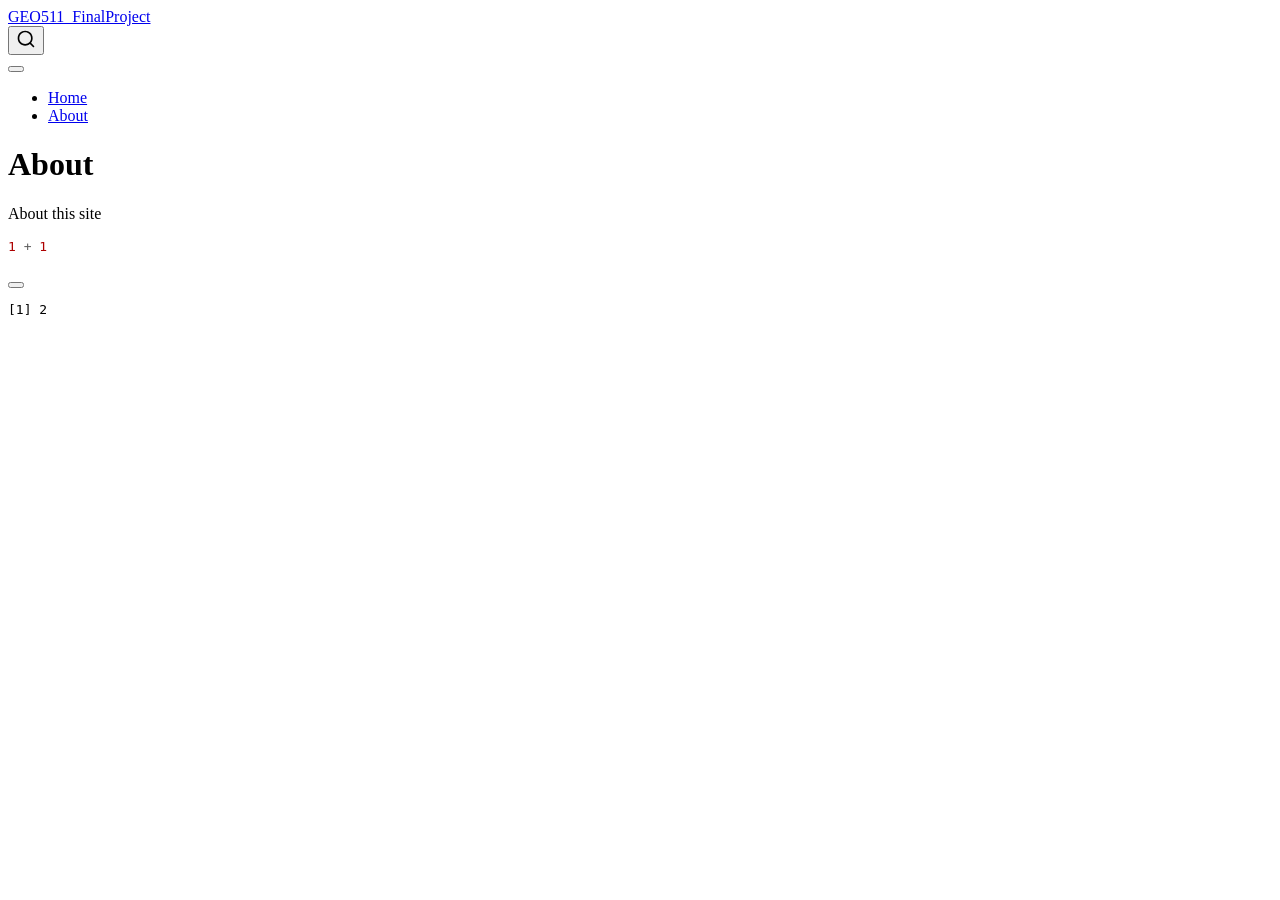
==== about.html @ 20df1ec6 "Built site for gh-pages" ====
<!DOCTYPE html>
<html xmlns="http://www.w3.org/1999/xhtml" lang="en" xml:lang="en"><head>

<meta charset="utf-8">
<meta name="generator" content="quarto-1.9.38">

<meta name="viewport" content="width=device-width, initial-scale=1.0, user-scalable=yes">


<title>About – GEO511_FinalProject</title>
<style>
/* Default styles provided by pandoc.
** See https://pandoc.org/MANUAL.html#variables-for-html for config info.
*/
code{white-space: pre-wrap;}
span.smallcaps{font-variant: small-caps;}
div.columns{display: flex; gap: min(4vw, 1.5em);}
div.column{flex: auto; overflow-x: auto;}
div.hanging-indent{margin-left: 1.5em; text-indent: -1.5em;}
ul.task-list{list-style: none;}
ul.task-list li input[type="checkbox"] {
  width: 0.8em;
  margin: 0 0.8em 0.2em -1em; /* quarto-specific, see https://github.com/quarto-dev/quarto-cli/issues/4556 */ 
  vertical-align: middle;
}
/* CSS for syntax highlighting */
html { -webkit-text-size-adjust: 100%; }
pre > code.sourceCode { white-space: pre; position: relative; }
pre > code.sourceCode > span { display: inline-block; line-height: 1.25; }
pre > code.sourceCode > span:empty { height: 1.2em; }
.sourceCode { overflow: visible; }
code.sourceCode > span { color: inherit; text-decoration: inherit; }
div.sourceCode { margin: 1em 0; }
pre.sourceCode { margin: 0; }
@media screen {
div.sourceCode { overflow: auto; }
}
@media print {
pre > code.sourceCode { white-space: pre-wrap; }
pre > code.sourceCode > span { text-indent: -5em; padding-left: 5em; }
}
pre.numberSource code
  { counter-reset: source-line 0; }
pre.numberSource code > span
  { position: relative; left: -4em; counter-increment: source-line; }
pre.numberSource code > span > a:first-child::before
  { content: counter(source-line);
    position: relative; left: -1em; text-align: right; vertical-align: baseline;
    border: none; display: inline-block;
    -webkit-touch-callout: none; -webkit-user-select: none;
    -khtml-user-select: none; -moz-user-select: none;
    -ms-user-select: none; user-select: none;
    padding: 0 4px; width: 4em;
  }
pre.numberSource { margin-left: 3em;  padding-left: 4px; }
div.sourceCode
  {   }
@media screen {
pre > code.sourceCode > span > a:first-child::before { text-decoration: underline; }
}
</style>


<script src="site_libs/quarto-nav/quarto-nav.js"></script>
<script src="site_libs/quarto-nav/headroom.min.js"></script>
<script src="site_libs/clipboard/clipboard.min.js"></script>
<script src="site_libs/quarto-search/autocomplete.umd.js"></script>
<script src="site_libs/quarto-search/fuse.min.js"></script>
<script src="site_libs/quarto-search/quarto-search.js"></script>
<meta name="quarto:offset" content="./">
<script src="site_libs/quarto-html/quarto.js" type="module"></script>
<script src="site_libs/quarto-html/tabsets/tabsets.js" type="module"></script>
<script src="site_libs/quarto-html/popper.min.js"></script>
<script src="site_libs/quarto-html/tippy.umd.min.js"></script>
<script src="site_libs/quarto-html/anchor.min.js"></script>
<link href="site_libs/quarto-html/tippy.css" rel="stylesheet">
<link href="site_libs/quarto-html/quarto-syntax-highlighting-15634bcf2e68342d4ad2dfa704d543f6.css" rel="stylesheet" id="quarto-text-highlighting-styles">
<script src="site_libs/bootstrap/bootstrap.min.js"></script>
<link href="site_libs/bootstrap/bootstrap-icons.css" rel="stylesheet">
<link href="site_libs/bootstrap/bootstrap-a0f9fd0d421825b736dc1bbcbcba2219.min.css" rel="stylesheet" append-hash="true" id="quarto-bootstrap" data-mode="light">
<script id="quarto-search-options" type="application/json">{
  "location": "navbar",
  "copy-button": false,
  "collapse-after": 3,
  "panel-placement": "end",
  "type": "overlay",
  "limit": 50,
  "keyboard-shortcut": [
    "f",
    "/",
    "s"
  ],
  "show-item-context": false,
  "language": {
    "search-no-results-text": "No results",
    "search-matching-documents-text": "matching documents",
    "search-copy-link-title": "Copy link to search",
    "search-hide-matches-text": "Hide additional matches",
    "search-more-match-text": "more match in this document",
    "search-more-matches-text": "more matches in this document",
    "search-clear-button-title": "Clear",
    "search-text-placeholder": "",
    "search-detached-cancel-button-title": "Cancel",
    "search-submit-button-title": "Submit",
    "search-label": "Search"
  }
}</script>


</head>

<body class="nav-fixed fullcontent quarto-light">

<div id="quarto-search-results"></div>
  <header id="quarto-header" class="headroom fixed-top">
    <nav class="navbar navbar-expand-lg " data-bs-theme="dark">
      <div class="navbar-container container-fluid">
      <div class="navbar-brand-container mx-auto">
    <a class="navbar-brand" href="./index.html">
    <span class="navbar-title">GEO511_FinalProject</span>
    </a>
  </div>
            <div id="quarto-search" class="" title="Search"></div>
          <button class="navbar-toggler" type="button" data-bs-toggle="collapse" data-bs-target="#navbarCollapse" aria-controls="navbarCollapse" role="menu" aria-expanded="false" aria-label="Toggle navigation" onclick="if (window.quartoToggleHeadroom) { window.quartoToggleHeadroom(); }">
  <span class="navbar-toggler-icon"></span>
</button>
          <div class="collapse navbar-collapse" id="navbarCollapse">
            <ul class="navbar-nav navbar-nav-scroll me-auto">
  <li class="nav-item">
    <a class="nav-link" href="./index.html"> 
<span class="menu-text">Home</span></a>
  </li>  
  <li class="nav-item">
    <a class="nav-link active" href="./about.html" aria-current="page"> 
<span class="menu-text">About</span></a>
  </li>  
</ul>
          </div> <!-- /navcollapse -->
            <div class="quarto-navbar-tools">
</div>
      </div> <!-- /container-fluid -->
    </nav>
</header>
<!-- content -->
<div id="quarto-content" class="quarto-container page-columns page-rows-contents page-layout-article page-navbar">
<!-- sidebar -->
<!-- margin-sidebar -->
    
<!-- main -->
<main class="content" id="quarto-document-content">

<header id="title-block-header" class="quarto-title-block default">
<div class="quarto-title">
<h1 class="title">About</h1>
</div>



<div class="quarto-title-meta">

    
  
    
  </div>
  


</header>


<p>About this site</p>
<div class="cell">
<div class="code-copy-outer-scaffold"><div class="sourceCode cell-code" id="cb1"><pre class="sourceCode r code-with-copy"><code class="sourceCode r"><span id="cb1-1"><a href="#cb1-1" aria-hidden="true" tabindex="-1"></a><span class="dv">1</span> <span class="sc">+</span> <span class="dv">1</span></span></code></pre></div><button title="Copy to Clipboard" class="code-copy-button"><i class="bi"></i></button></div>
<div class="cell-output cell-output-stdout">
<pre><code>[1] 2</code></pre>
</div>
</div>



</main> <!-- /main -->
<script id="quarto-html-after-body" type="application/javascript">
  window.document.addEventListener("DOMContentLoaded", function (event) {
    const icon = "";
    const anchorJS = new window.AnchorJS();
    anchorJS.options = {
      placement: 'right',
      icon: icon
    };
    anchorJS.add('.anchored');
    const isCodeAnnotation = (el) => {
      for (const clz of el.classList) {
        if (clz.startsWith('code-annotation-')) {                     
          return true;
        }
      }
      return false;
    }
    const onCopySuccess = function(e) {
      // button target
      const button = e.trigger;
      // don't keep focus
      button.blur();
      // flash "checked"
      button.classList.add('code-copy-button-checked');
      var currentTitle = button.getAttribute("title");
      button.setAttribute("title", "Copied!");
      let tooltip;
      if (window.bootstrap) {
        button.setAttribute("data-bs-toggle", "tooltip");
        button.setAttribute("data-bs-placement", "left");
        button.setAttribute("data-bs-title", "Copied!");
        tooltip = new bootstrap.Tooltip(button, 
          { trigger: "manual", 
            customClass: "code-copy-button-tooltip",
            offset: [0, -8]});
        tooltip.show();    
      }
      setTimeout(function() {
        if (tooltip) {
          tooltip.hide();
          button.removeAttribute("data-bs-title");
          button.removeAttribute("data-bs-toggle");
          button.removeAttribute("data-bs-placement");
        }
        button.setAttribute("title", currentTitle);
        button.classList.remove('code-copy-button-checked');
      }, 1000);
      // clear code selection
      e.clearSelection();
    }
    const getTextToCopy = function(trigger) {
      const outerScaffold = trigger.parentElement.cloneNode(true);
      const codeEl = outerScaffold.querySelector('code');
      for (const childEl of codeEl.children) {
        if (isCodeAnnotation(childEl)) {
          childEl.remove();
        }
      }
      return codeEl.innerText;
    }
    const clipboard = new window.ClipboardJS('.code-copy-button:not([data-in-quarto-modal])', {
      text: getTextToCopy
    });
    clipboard.on('success', onCopySuccess);
    if (window.document.getElementById('quarto-embedded-source-code-modal')) {
      const clipboardModal = new window.ClipboardJS('.code-copy-button[data-in-quarto-modal]', {
        text: getTextToCopy,
        container: window.document.getElementById('quarto-embedded-source-code-modal')
      });
      clipboardModal.on('success', onCopySuccess);
    }
      var localhostRegex = new RegExp(/^(?:http|https):\/\/localhost\:?[0-9]*\//);
      var mailtoRegex = new RegExp(/^mailto:/);
        var filterRegex = new RegExp('/' + window.location.host + '/');
      var isInternal = (href) => {
          return filterRegex.test(href) || localhostRegex.test(href) || mailtoRegex.test(href);
      }
      // Inspect non-navigation links and adorn them if external
     var links = window.document.querySelectorAll('a[href]:not(.nav-link):not(.navbar-brand):not(.toc-action):not(.sidebar-link):not(.sidebar-item-toggle):not(.pagination-link):not(.no-external):not([aria-hidden]):not(.dropdown-item):not(.quarto-navigation-tool):not(.about-link)');
      for (var i=0; i<links.length; i++) {
        const link = links[i];
        if (!isInternal(link.href)) {
          // undo the damage that might have been done by quarto-nav.js in the case of
          // links that we want to consider external
          if (link.dataset.originalHref !== undefined) {
            link.href = link.dataset.originalHref;
          }
        }
      }
    function tippyHover(el, contentFn, onTriggerFn, onUntriggerFn) {
      const config = {
        allowHTML: true,
        maxWidth: 500,
        delay: 100,
        arrow: false,
        appendTo: function(el) {
            return el.parentElement;
        },
        interactive: true,
        interactiveBorder: 10,
        theme: 'quarto',
        placement: 'bottom-start',
      };
      if (contentFn) {
        config.content = contentFn;
      }
      if (onTriggerFn) {
        config.onTrigger = onTriggerFn;
      }
      if (onUntriggerFn) {
        config.onUntrigger = onUntriggerFn;
      }
      window.tippy(el, config); 
    }
    const noterefs = window.document.querySelectorAll('a[role="doc-noteref"]');
    for (var i=0; i<noterefs.length; i++) {
      const ref = noterefs[i];
      tippyHover(ref, function() {
        // use id or data attribute instead here
        let href = ref.getAttribute('data-footnote-href') || ref.getAttribute('href');
        try { href = new URL(href).hash; } catch {}
        const id = href.replace(/^#\/?/, "");
        const note = window.document.getElementById(id);
        if (note) {
          return note.innerHTML;
        } else {
          return "";
        }
      });
    }
    const xrefs = window.document.querySelectorAll('a.quarto-xref');
    const processXRef = (id, note) => {
      // Strip column container classes
      const stripColumnClz = (el) => {
        el.classList.remove("page-full", "page-columns");
        if (el.children) {
          for (const child of el.children) {
            stripColumnClz(child);
          }
        }
      }
      stripColumnClz(note)
      if (id === null || id.startsWith('sec-')) {
        // Special case sections, only their first couple elements
        const container = document.createElement("div");
        if (note.children && note.children.length > 2) {
          container.appendChild(note.children[0].cloneNode(true));
          for (let i = 1; i < note.children.length; i++) {
            const child = note.children[i];
            if (child.tagName === "P" && child.innerText === "") {
              continue;
            } else {
              container.appendChild(child.cloneNode(true));
              break;
            }
          }
          if (window.Quarto?.typesetMath) {
            window.Quarto.typesetMath(container);
          }
          return container.innerHTML
        } else {
          if (window.Quarto?.typesetMath) {
            window.Quarto.typesetMath(note);
          }
          return note.innerHTML;
        }
      } else {
        // Remove any anchor links if they are present
        const anchorLink = note.querySelector('a.anchorjs-link');
        if (anchorLink) {
          anchorLink.remove();
        }
        if (window.Quarto?.typesetMath) {
          window.Quarto.typesetMath(note);
        }
        if (note.classList.contains("callout")) {
          return note.outerHTML;
        } else {
          return note.innerHTML;
        }
      }
    }
    for (var i=0; i<xrefs.length; i++) {
      const xref = xrefs[i];
      tippyHover(xref, undefined, function(instance) {
        instance.disable();
        let url = xref.getAttribute('href');
        let hash = undefined; 
        if (url.startsWith('#')) {
          hash = url;
        } else {
          try { hash = new URL(url).hash; } catch {}
        }
        if (hash) {
          const id = hash.replace(/^#\/?/, "");
          const note = window.document.getElementById(id);
          if (note !== null) {
            try {
              const html = processXRef(id, note.cloneNode(true));
              instance.setContent(html);
            } finally {
              instance.enable();
              instance.show();
            }
          } else {
            // See if we can fetch this
            fetch(url.split('#')[0])
            .then(res => res.text())
            .then(html => {
              const parser = new DOMParser();
              const htmlDoc = parser.parseFromString(html, "text/html");
              const note = htmlDoc.getElementById(id);
              if (note !== null) {
                const html = processXRef(id, note);
                instance.setContent(html);
              } 
            }).finally(() => {
              instance.enable();
              instance.show();
            });
          }
        } else {
          // See if we can fetch a full url (with no hash to target)
          // This is a special case and we should probably do some content thinning / targeting
          fetch(url)
          .then(res => res.text())
          .then(html => {
            const parser = new DOMParser();
            const htmlDoc = parser.parseFromString(html, "text/html");
            const note = htmlDoc.querySelector('main.content');
            if (note !== null) {
              // This should only happen for chapter cross references
              // (since there is no id in the URL)
              // remove the first header
              if (note.children.length > 0 && note.children[0].tagName === "HEADER") {
                note.children[0].remove();
              }
              const html = processXRef(null, note);
              instance.setContent(html);
            } 
          }).finally(() => {
            instance.enable();
            instance.show();
          });
        }
      }, function(instance) {
      });
    }
        let selectedAnnoteEl;
        const selectorForAnnotation = ( cell, annotation) => {
          let cellAttr = 'data-code-cell="' + cell + '"';
          let lineAttr = 'data-code-annotation="' +  annotation + '"';
          const selector = 'span[' + cellAttr + '][' + lineAttr + ']';
          return selector;
        }
        const selectCodeLines = (annoteEl) => {
          const doc = window.document;
          const targetCell = annoteEl.getAttribute("data-target-cell");
          const targetAnnotation = annoteEl.getAttribute("data-target-annotation");
          const annoteSpan = window.document.querySelector(selectorForAnnotation(targetCell, targetAnnotation));
          const lines = annoteSpan.getAttribute("data-code-lines").split(",");
          const lineIds = lines.map((line) => {
            return targetCell + "-" + line;
          })
          let top = null;
          let height = null;
          let parent = null;
          if (lineIds.length > 0) {
              //compute the position of the single el (top and bottom and make a div)
              const el = window.document.getElementById(lineIds[0]);
              top = el.offsetTop;
              height = el.offsetHeight;
              parent = el.parentElement.parentElement;
            if (lineIds.length > 1) {
              const lastEl = window.document.getElementById(lineIds[lineIds.length - 1]);
              const bottom = lastEl.offsetTop + lastEl.offsetHeight;
              height = bottom - top;
            }
            if (top !== null && height !== null && parent !== null) {
              // cook up a div (if necessary) and position it 
              let div = window.document.getElementById("code-annotation-line-highlight");
              if (div === null) {
                div = window.document.createElement("div");
                div.setAttribute("id", "code-annotation-line-highlight");
                div.style.position = 'absolute';
                parent.appendChild(div);
              }
              div.style.top = top - 2 + "px";
              div.style.height = height + 4 + "px";
              div.style.left = 0;
              let gutterDiv = window.document.getElementById("code-annotation-line-highlight-gutter");
              if (gutterDiv === null) {
                gutterDiv = window.document.createElement("div");
                gutterDiv.setAttribute("id", "code-annotation-line-highlight-gutter");
                gutterDiv.style.position = 'absolute';
                const codeCell = window.document.getElementById(targetCell);
                const gutter = codeCell.querySelector('.code-annotation-gutter');
                gutter.appendChild(gutterDiv);
              }
              gutterDiv.style.top = top - 2 + "px";
              gutterDiv.style.height = height + 4 + "px";
            }
            selectedAnnoteEl = annoteEl;
          }
        };
        const unselectCodeLines = () => {
          const elementsIds = ["code-annotation-line-highlight", "code-annotation-line-highlight-gutter"];
          elementsIds.forEach((elId) => {
            const div = window.document.getElementById(elId);
            if (div) {
              div.remove();
            }
          });
          selectedAnnoteEl = undefined;
        };
          // Handle positioning of the toggle
      window.addEventListener(
        "resize",
        throttle(() => {
          elRect = undefined;
          if (selectedAnnoteEl) {
            selectCodeLines(selectedAnnoteEl);
          }
        }, 10)
      );
      function throttle(fn, ms) {
      let throttle = false;
      let timer;
        return (...args) => {
          if(!throttle) { // first call gets through
              fn.apply(this, args);
              throttle = true;
          } else { // all the others get throttled
              if(timer) clearTimeout(timer); // cancel #2
              timer = setTimeout(() => {
                fn.apply(this, args);
                timer = throttle = false;
              }, ms);
          }
        };
      }
        // Attach click handler to the DT
        const annoteDls = window.document.querySelectorAll('dt[data-target-cell]');
        for (const annoteDlNode of annoteDls) {
          annoteDlNode.addEventListener('click', (event) => {
            const clickedEl = event.target;
            if (clickedEl !== selectedAnnoteEl) {
              unselectCodeLines();
              const activeEl = window.document.querySelector('dt[data-target-cell].code-annotation-active');
              if (activeEl) {
                activeEl.classList.remove('code-annotation-active');
              }
              selectCodeLines(clickedEl);
              clickedEl.classList.add('code-annotation-active');
            } else {
              // Unselect the line
              unselectCodeLines();
              clickedEl.classList.remove('code-annotation-active');
            }
          });
        }
    const findCites = (el) => {
      const parentEl = el.parentElement;
      if (parentEl) {
        const cites = parentEl.dataset.cites;
        if (cites) {
          return {
            el,
            cites: cites.split(' ')
          };
        } else {
          return findCites(el.parentElement)
        }
      } else {
        return undefined;
      }
    };
    var bibliorefs = window.document.querySelectorAll('a[role="doc-biblioref"]');
    for (var i=0; i<bibliorefs.length; i++) {
      const ref = bibliorefs[i];
      const citeInfo = findCites(ref);
      if (citeInfo) {
        tippyHover(citeInfo.el, function() {
          var popup = window.document.createElement('div');
          citeInfo.cites.forEach(function(cite) {
            var citeDiv = window.document.createElement('div');
            citeDiv.classList.add('hanging-indent');
            citeDiv.classList.add('csl-entry');
            var biblioDiv = window.document.getElementById('ref-' + cite);
            if (biblioDiv) {
              citeDiv.innerHTML = biblioDiv.innerHTML;
            }
            popup.appendChild(citeDiv);
          });
          return popup.innerHTML;
        });
      }
    }
  });
  </script>
</div> <!-- /content -->




</body></html>
---- site_libs/quarto-html/tippy.css ----
.tippy-box[data-animation=fade][data-state=hidden]{opacity:0}[data-tippy-root]{max-width:calc(100vw - 10px)}.tippy-box{position:relative;background-color:#333;color:#fff;border-radius:4px;font-size:14px;line-height:1.4;white-space:normal;outline:0;transition-property:transform,visibility,opacity}.tippy-box[data-placement^=top]>.tippy-arrow{bottom:0}.tippy-box[data-placement^=top]>.tippy-arrow:before{bottom:-7px;left:0;border-width:8px 8px 0;border-top-color:initial;transform-origin:center top}.tippy-box[data-placement^=bottom]>.tippy-arrow{top:0}.tippy-box[data-placement^=bottom]>.tippy-arrow:before{top:-7px;left:0;border-width:0 8px 8px;border-bottom-color:initial;transform-origin:center bottom}.tippy-box[data-placement^=left]>.tippy-arrow{right:0}.tippy-box[data-placement^=left]>.tippy-arrow:before{border-width:8px 0 8px 8px;border-left-color:initial;right:-7px;transform-origin:center left}.tippy-box[data-placement^=right]>.tippy-arrow{left:0}.tippy-box[data-placement^=right]>.tippy-arrow:before{left:-7px;border-width:8px 8px 8px 0;border-right-color:initial;transform-origin:center right}.tippy-box[data-inertia][data-state=visible]{transition-timing-function:cubic-bezier(.54,1.5,.38,1.11)}.tippy-arrow{width:16px;height:16px;color:#333}.tippy-arrow:before{content:"";position:absolute;border-color:transparent;border-style:solid}.tippy-content{position:relative;padding:5px 9px;z-index:1}
---- site_libs/quarto-html/quarto-syntax-highlighting-15634bcf2e68342d4ad2dfa704d543f6.css ----
/* quarto syntax highlight colors */
:root {
  --quarto-hl-ot-color: #003B4F;
  --quarto-hl-at-color: #657422;
  --quarto-hl-ss-color: #20794D;
  --quarto-hl-an-color: #5E5E5E;
  --quarto-hl-fu-color: #4758AB;
  --quarto-hl-st-color: #20794D;
  --quarto-hl-cf-color: #003B4F;
  --quarto-hl-op-color: #5E5E5E;
  --quarto-hl-er-color: #AD0000;
  --quarto-hl-bn-color: #AD0000;
  --quarto-hl-al-color: #AD0000;
  --quarto-hl-va-color: #111111;
  --quarto-hl-bu-color: inherit;
  --quarto-hl-ex-color: inherit;
  --quarto-hl-pp-color: #AD0000;
  --quarto-hl-in-color: #5E5E5E;
  --quarto-hl-vs-color: #20794D;
  --quarto-hl-wa-color: #5E5E5E;
  --quarto-hl-do-color: #5E5E5E;
  --quarto-hl-im-color: #00769E;
  --quarto-hl-ch-color: #20794D;
  --quarto-hl-dt-color: #AD0000;
  --quarto-hl-fl-color: #AD0000;
  --quarto-hl-co-color: #5E5E5E;
  --quarto-hl-cv-color: #5E5E5E;
  --quarto-hl-cn-color: #8f5902;
  --quarto-hl-sc-color: #5E5E5E;
  --quarto-hl-dv-color: #AD0000;
  --quarto-hl-kw-color: #003B4F;
}

/* other quarto variables */
:root {
  --quarto-font-monospace: SFMono-Regular, Menlo, Monaco, Consolas, "Liberation Mono", "Courier New", monospace;
}

/* syntax highlight based on Pandoc's rules */
pre > code.sourceCode > span {
  color: #003B4F;
}

code.sourceCode > span {
  color: #003B4F;
}

div.sourceCode,
div.sourceCode pre.sourceCode {
  color: #003B4F;
}

/* Normal */
code span {
  color: #003B4F;
}

/* Alert */
code span.al {
  color: #AD0000;
  font-style: inherit;
}

/* Annotation */
code span.an {
  color: #5E5E5E;
  font-style: inherit;
}

/* Attribute */
code span.at {
  color: #657422;
  font-style: inherit;
}

/* BaseN */
code span.bn {
  color: #AD0000;
  font-style: inherit;
}

/* BuiltIn */
code span.bu {
  font-style: inherit;
}

/* ControlFlow */
code span.cf {
  color: #003B4F;
  font-weight: bold;
  font-style: inherit;
}

/* Char */
code span.ch {
  color: #20794D;
  font-style: inherit;
}

/* Constant */
code span.cn {
  color: #8f5902;
  font-style: inherit;
}

/* Comment */
code span.co {
  color: #5E5E5E;
  font-style: inherit;
}

/* CommentVar */
code span.cv {
  color: #5E5E5E;
  font-style: italic;
}

/* Documentation */
code span.do {
  color: #5E5E5E;
  font-style: italic;
}

/* DataType */
code span.dt {
  color: #AD0000;
  font-style: inherit;
}

/* DecVal */
code span.dv {
  color: #AD0000;
  font-style: inherit;
}

/* Error */
code span.er {
  color: #AD0000;
  font-style: inherit;
}

/* Extension */
code span.ex {
  font-style: inherit;
}

/* Float */
code span.fl {
  color: #AD0000;
  font-style: inherit;
}

/* Function */
code span.fu {
  color: #4758AB;
  font-style: inherit;
}

/* Import */
code span.im {
  color: #00769E;
  font-style: inherit;
}

/* Information */
code span.in {
  color: #5E5E5E;
  font-style: inherit;
}

/* Keyword */
code span.kw {
  color: #003B4F;
  font-weight: bold;
  font-style: inherit;
}

/* Operator */
code span.op {
  color: #5E5E5E;
  font-style: inherit;
}

/* Other */
code span.ot {
  color: #003B4F;
  font-style: inherit;
}

/* Preprocessor */
code span.pp {
  color: #AD0000;
  font-style: inherit;
}

/* SpecialChar */
code span.sc {
  color: #5E5E5E;
  font-style: inherit;
}

/* SpecialString */
code span.ss {
  color: #20794D;
  font-style: inherit;
}

/* String */
code span.st {
  color: #20794D;
  font-style: inherit;
}

/* Variable */
code span.va {
  color: #111111;
  font-style: inherit;
}

/* VerbatimString */
code span.vs {
  color: #20794D;
  font-style: inherit;
}

/* Warning */
code span.wa {
  color: #5E5E5E;
  font-style: italic;
}

.prevent-inlining {
  content: "</";
}

/*# sourceMappingURL=f23921c56f73e400b49028c9186a1aa0.css.map */
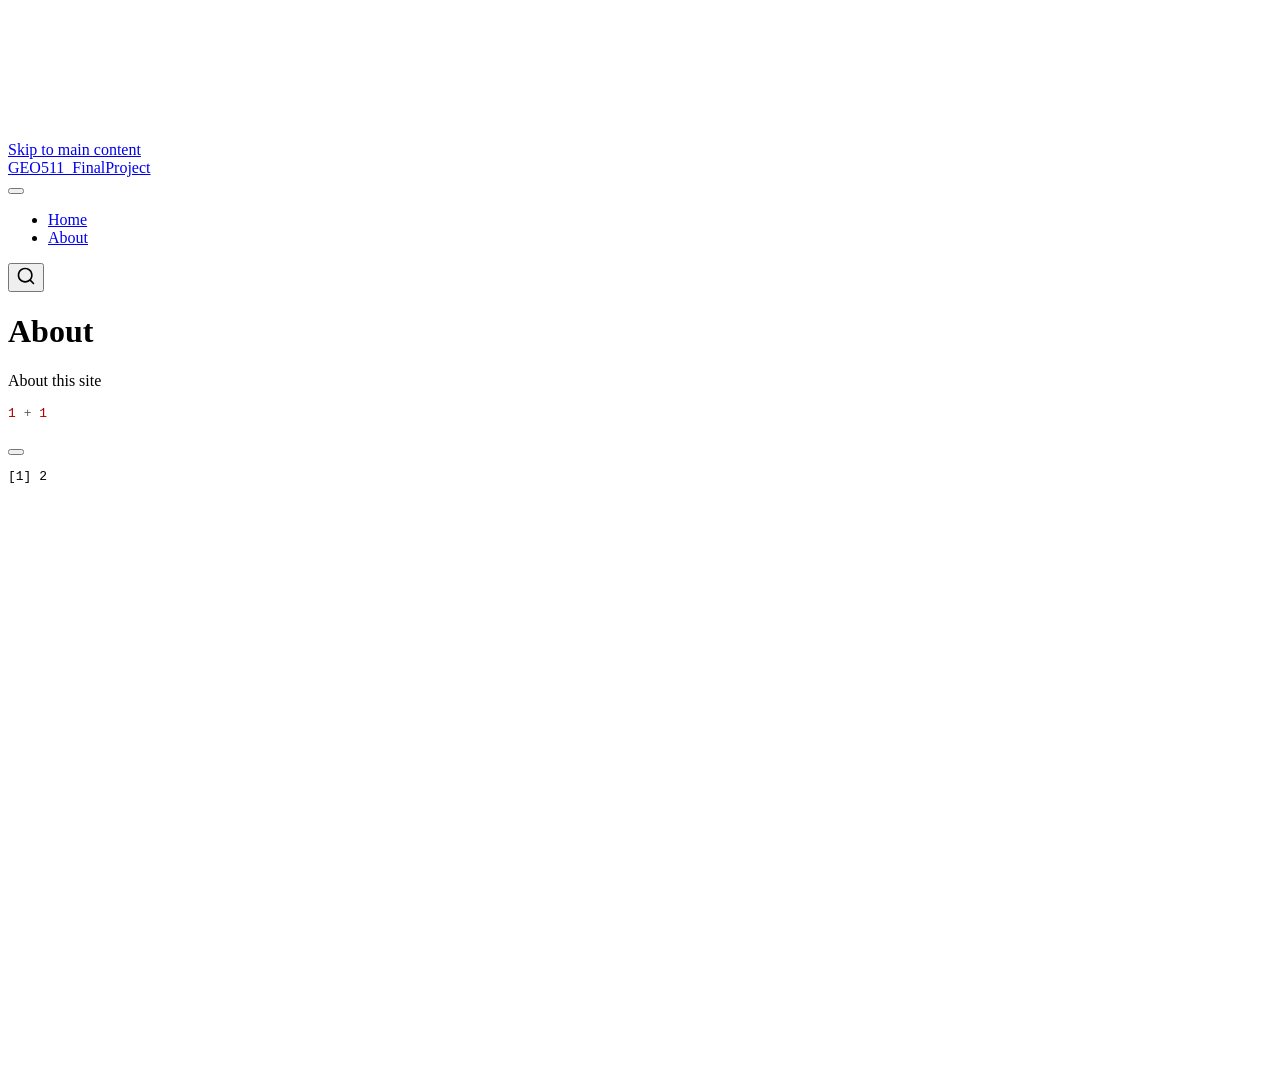
==== commit 94cb60e1: "Built site for gh-pages" ====
--- a/about.html
+++ b/about.html
@@ -2,7 +2,7 @@
 <html xmlns="http://www.w3.org/1999/xhtml" lang="en" xml:lang="en"><head>
 
 <meta charset="utf-8">
-<meta name="generator" content="quarto-1.9.38">
+<meta name="generator" content="quarto-1.11.9">
 
 <meta name="viewport" content="width=device-width, initial-scale=1.0, user-scalable=yes">
 
@@ -12,10 +12,13 @@
 /* Default styles provided by pandoc.
 ** See https://pandoc.org/MANUAL.html#variables-for-html for config info.
 */
-code{white-space: pre-wrap;}
 span.smallcaps{font-variant: small-caps;}
-div.columns{display: flex; gap: min(4vw, 1.5em);}
-div.column{flex: auto; overflow-x: auto;}
+div.columns{display: flex; gap: 1.5em;}
+div.column{flex: auto;}
+@media screen {
+div.columns{gap: min(4vw, 1.5em);}
+div.column{overflow-x: auto;}
+}
 div.hanging-indent{margin-left: 1.5em; text-indent: -1.5em;}
 ul.task-list{list-style: none;}
 ul.task-list li input[type="checkbox"] {
@@ -70,14 +73,15 @@
 <meta name="quarto:offset" content="./">
 <script src="site_libs/quarto-html/quarto.js" type="module"></script>
 <script src="site_libs/quarto-html/tabsets/tabsets.js" type="module"></script>
+<script src="site_libs/quarto-html/scrollable-regions/scrollable-regions.js" type="module"></script>
 <script src="site_libs/quarto-html/popper.min.js"></script>
 <script src="site_libs/quarto-html/tippy.umd.min.js"></script>
 <script src="site_libs/quarto-html/anchor.min.js"></script>
 <link href="site_libs/quarto-html/tippy.css" rel="stylesheet">
-<link href="site_libs/quarto-html/quarto-syntax-highlighting-15634bcf2e68342d4ad2dfa704d543f6.css" rel="stylesheet" id="quarto-text-highlighting-styles">
+<link href="site_libs/quarto-html/quarto-syntax-highlighting-63b5708e65d6cd79cd7618c58d0c21e7.css" rel="stylesheet" id="quarto-text-highlighting-styles">
 <script src="site_libs/bootstrap/bootstrap.min.js"></script>
 <link href="site_libs/bootstrap/bootstrap-icons.css" rel="stylesheet">
-<link href="site_libs/bootstrap/bootstrap-a0f9fd0d421825b736dc1bbcbcba2219.min.css" rel="stylesheet" append-hash="true" id="quarto-bootstrap" data-mode="light">
+<link href="site_libs/bootstrap/bootstrap-8d3ad9c781c51ccd60b292c95058b2c2.min.css" rel="stylesheet" append-hash="true" id="quarto-bootstrap" data-mode="light">
 <script id="quarto-search-options" type="application/json">{
   "location": "navbar",
   "copy-button": false,
@@ -109,19 +113,18 @@
 
 </head>
 
-<body class="nav-fixed fullcontent quarto-light">
+<body class="nav-fixed fullcontent quarto-light"><a id="quarto-skip-link" class="visually-hidden-focusable" href="#quarto-document-content">Skip to main content</a>
 
 <div id="quarto-search-results"></div>
   <header id="quarto-header" class="headroom fixed-top">
-    <nav class="navbar navbar-expand-lg " data-bs-theme="dark">
+    <nav class="navbar navbar-expand-lg " data-bs-theme="dark" aria-label="Site">
       <div class="navbar-container container-fluid">
       <div class="navbar-brand-container mx-auto">
     <a class="navbar-brand" href="./index.html">
     <span class="navbar-title">GEO511_FinalProject</span>
     </a>
   </div>
-            <div id="quarto-search" class="" title="Search"></div>
-          <button class="navbar-toggler" type="button" data-bs-toggle="collapse" data-bs-target="#navbarCollapse" aria-controls="navbarCollapse" role="menu" aria-expanded="false" aria-label="Toggle navigation" onclick="if (window.quartoToggleHeadroom) { window.quartoToggleHeadroom(); }">
+          <button class="navbar-toggler" type="button" data-bs-toggle="collapse" data-bs-target="#navbarCollapse" aria-controls="navbarCollapse" aria-expanded="false" aria-label="Toggle navigation" onclick="if (window.quartoToggleHeadroom) { window.quartoToggleHeadroom(); }">
   <span class="navbar-toggler-icon"></span>
 </button>
           <div class="collapse navbar-collapse" id="navbarCollapse">
@@ -138,6 +141,7 @@
           </div> <!-- /navcollapse -->
             <div class="quarto-navbar-tools">
 </div>
+            <div id="quarto-search" class="" title="Search"></div>
       </div> <!-- /container-fluid -->
     </nav>
 </header>
@@ -147,7 +151,7 @@
 <!-- margin-sidebar -->
     
 <!-- main -->
-<main class="content" id="quarto-document-content">
+<main class="content" id="quarto-document-content" tabindex="-1">
 
 <header id="title-block-header" class="quarto-title-block default">
 <div class="quarto-title">
@@ -252,12 +256,13 @@
     }
       var localhostRegex = new RegExp(/^(?:http|https):\/\/localhost\:?[0-9]*\//);
       var mailtoRegex = new RegExp(/^mailto:/);
-        var filterRegex = new RegExp('/' + window.location.host + '/');
+        var filterRegex = new RegExp("https:\/\/TylerL25\.github\.io\/Final_Project_Template\/");
       var isInternal = (href) => {
           return filterRegex.test(href) || localhostRegex.test(href) || mailtoRegex.test(href);
       }
       // Inspect non-navigation links and adorn them if external
-     var links = window.document.querySelectorAll('a[href]:not(.nav-link):not(.navbar-brand):not(.toc-action):not(.sidebar-link):not(.sidebar-item-toggle):not(.pagination-link):not(.no-external):not([aria-hidden]):not(.dropdown-item):not(.quarto-navigation-tool):not(.about-link)');
+      window.quartoDecorateExternalLinks = function (root) {
+     var links = (root || window.document).querySelectorAll('a[href]:not(.nav-link):not(.navbar-brand):not(.toc-action):not(.sidebar-link):not(.sidebar-item-toggle):not(.pagination-link):not(.no-external):not([aria-hidden]):not(.dropdown-item):not(.quarto-navigation-tool):not(.about-link)');
       for (var i=0; i<links.length; i++) {
         const link = links[i];
         if (!isInternal(link.href)) {
@@ -266,8 +271,69 @@
           if (link.dataset.originalHref !== undefined) {
             link.href = link.dataset.originalHref;
           }
-        }
-      }
+          if (!link.classList.contains('no-external-icon')) {
+          }
+        }
+      }
+      };
+      window.quartoDecorateExternalLinks(window.document);
+    // Esc closes the popup (WCAG 1.4.13) and focus leaving both trigger and
+    // popup closes it (WCAG 2.4.11); tippy handles neither for interactive popups.
+    const hideOnEscAndFocusOut = {
+      name: 'hideOnEscAndFocusOut',
+      defaultValue: true,
+      fn(instance) {
+        const dismiss = () => {
+          // A show scheduled by the trigger delay would otherwise reopen it
+          instance.clearDelayTimeouts();
+          instance.hide();
+        };
+        const onKeyDown = (event) => {
+          if (event.key !== 'Escape') {
+            return;
+          }
+          // Keep Esc from also reaching page handlers (e.g. reveal.js overview),
+          // except an open reveal.js slide menu, which Esc should close too.
+          // The menu handles keys only when its keyboard option is on.
+          const menuHandlesEsc = window.Reveal?.getPlugin?.('menu')?.isOpen() &&
+            window.Reveal.getConfig().menu?.keyboard !== false;
+          if (!menuHandlesEsc) {
+            event.stopPropagation();
+          }
+          if (instance.popper.contains(window.document.activeElement)) {
+            // Disabled while refocusing so the focus trigger does not reopen it
+            instance.disable();
+            instance.reference.focus();
+            instance.enable();
+          }
+          dismiss();
+        };
+        const onFocusOut = (event) => {
+          const target = event.relatedTarget;
+          if (target && !instance.reference.contains(target) &&
+              !instance.popper.contains(target)) {
+            dismiss();
+          }
+        };
+        // On the trigger too: a click trigger (code-annotations: select) has no
+        // blur handling. Attached for the instance's lifetime so leaving the
+        // trigger also cancels a show still pending on the trigger delay.
+        instance.reference.addEventListener('focusout', onFocusOut);
+        return {
+          onShow() {
+            window.document.addEventListener('keydown', onKeyDown, true);
+            instance.popper.addEventListener('focusout', onFocusOut);
+          },
+          onHide() {
+            window.document.removeEventListener('keydown', onKeyDown, true);
+            instance.popper.removeEventListener('focusout', onFocusOut);
+          },
+          onDestroy() {
+            instance.reference.removeEventListener('focusout', onFocusOut);
+          },
+        };
+      },
+    };
     function tippyHover(el, contentFn, onTriggerFn, onUntriggerFn) {
       const config = {
         allowHTML: true,
@@ -281,6 +347,7 @@
         interactiveBorder: 10,
         theme: 'quarto',
         placement: 'bottom-start',
+        plugins: [hideOnEscAndFocusOut],
       };
       if (contentFn) {
         config.content = contentFn;
@@ -443,44 +510,54 @@
           const lineIds = lines.map((line) => {
             return targetCell + "-" + line;
           })
-          let top = null;
-          let height = null;
-          let parent = null;
+          // Each band is positioned against its own containing block, which is
+          // not the offsetParent of the lines, so place it from client rects.
+          const placeBand = (band, firstEl, lastEl, codeBlock) => {
+            const container = band.offsetParent;
+            if (container === null) {
+              return;
+            }
+            const containerRect = container.getBoundingClientRect();
+            // Reveal.js scales slides with a transform, so convert client
+            // pixels back to the CSS pixels of the container.
+            const scale = containerRect.height / container.offsetHeight || 1;
+            const firstRect = firstEl.getBoundingClientRect();
+            const lastRect = lastEl.getBoundingClientRect();
+            const top = (firstRect.top - containerRect.top) / scale - container.clientTop + container.scrollTop;
+            const height = (lastRect.bottom - firstRect.top) / scale;
+            band.style.top = top - 2 + "px";
+            band.style.height = height + 4 + "px";
+            if (codeBlock) {
+              // Without the copy button wrapper, the containing block is wider
+              // than the code block, so span the code block explicitly.
+              const blockRect = codeBlock.getBoundingClientRect();
+              band.style.left = (blockRect.left - containerRect.left) / scale - container.clientLeft + container.scrollLeft + "px";
+              band.style.width = blockRect.width / scale + "px";
+            }
+          };
           if (lineIds.length > 0) {
-              //compute the position of the single el (top and bottom and make a div)
-              const el = window.document.getElementById(lineIds[0]);
-              top = el.offsetTop;
-              height = el.offsetHeight;
-              parent = el.parentElement.parentElement;
-            if (lineIds.length > 1) {
-              const lastEl = window.document.getElementById(lineIds[lineIds.length - 1]);
-              const bottom = lastEl.offsetTop + lastEl.offsetHeight;
-              height = bottom - top;
-            }
-            if (top !== null && height !== null && parent !== null) {
-              // cook up a div (if necessary) and position it 
-              let div = window.document.getElementById("code-annotation-line-highlight");
-              if (div === null) {
-                div = window.document.createElement("div");
-                div.setAttribute("id", "code-annotation-line-highlight");
-                div.style.position = 'absolute';
-                parent.appendChild(div);
-              }
-              div.style.top = top - 2 + "px";
-              div.style.height = height + 4 + "px";
-              div.style.left = 0;
-              let gutterDiv = window.document.getElementById("code-annotation-line-highlight-gutter");
-              if (gutterDiv === null) {
-                gutterDiv = window.document.createElement("div");
-                gutterDiv.setAttribute("id", "code-annotation-line-highlight-gutter");
-                gutterDiv.style.position = 'absolute';
-                const codeCell = window.document.getElementById(targetCell);
-                const gutter = codeCell.querySelector('.code-annotation-gutter');
-                gutter.appendChild(gutterDiv);
-              }
-              gutterDiv.style.top = top - 2 + "px";
-              gutterDiv.style.height = height + 4 + "px";
-            }
+            const el = window.document.getElementById(lineIds[0]);
+            const lastEl = window.document.getElementById(lineIds[lineIds.length - 1]);
+            const parent = el.parentElement.parentElement;
+            // cook up a div (if necessary) and position it
+            let div = window.document.getElementById("code-annotation-line-highlight");
+            if (div === null) {
+              div = window.document.createElement("div");
+              div.setAttribute("id", "code-annotation-line-highlight");
+              div.style.position = 'absolute';
+              parent.appendChild(div);
+            }
+            placeBand(div, el, lastEl, parent.closest("div.sourceCode") || parent);
+            let gutterDiv = window.document.getElementById("code-annotation-line-highlight-gutter");
+            if (gutterDiv === null) {
+              gutterDiv = window.document.createElement("div");
+              gutterDiv.setAttribute("id", "code-annotation-line-highlight-gutter");
+              gutterDiv.style.position = 'absolute';
+              const codeCell = window.document.getElementById(targetCell);
+              const gutter = codeCell.querySelector('.code-annotation-gutter');
+              gutter.appendChild(gutterDiv);
+            }
+            placeBand(gutterDiv, el, lastEl);
             selectedAnnoteEl = annoteEl;
           }
         };
@@ -579,6 +656,9 @@
     }
   });
   </script>
+  <script type="application/javascript">
+  window.quartoScrollableRegionsLabels = {"code":"Scrollable code","output":"Scrollable output"};
+  </script>
 </div> <!-- /content -->
 
 
--- a/site_libs/quarto-html/quarto-syntax-highlighting-63b5708e65d6cd79cd7618c58d0c21e7.css
+++ b/site_libs/quarto-html/quarto-syntax-highlighting-63b5708e65d6cd79cd7618c58d0c21e7.css
@@ -0,0 +1,236 @@
+/* quarto syntax highlight colors */
+:root {
+  --quarto-hl-ot-color: #003B4F;
+  --quarto-hl-at-color: #657422;
+  --quarto-hl-ss-color: #20794D;
+  --quarto-hl-an-color: #5E5E5E;
+  --quarto-hl-fu-color: #4758AB;
+  --quarto-hl-st-color: #20794D;
+  --quarto-hl-cf-color: #003B4F;
+  --quarto-hl-op-color: #5E5E5E;
+  --quarto-hl-er-color: #AD0000;
+  --quarto-hl-bn-color: #AD0000;
+  --quarto-hl-al-color: #AD0000;
+  --quarto-hl-va-color: #111111;
+  --quarto-hl-bu-color: inherit;
+  --quarto-hl-ex-color: inherit;
+  --quarto-hl-pp-color: #AD0000;
+  --quarto-hl-in-color: #5E5E5E;
+  --quarto-hl-vs-color: #20794D;
+  --quarto-hl-wa-color: #5E5E5E;
+  --quarto-hl-do-color: #5E5E5E;
+  --quarto-hl-im-color: #00769E;
+  --quarto-hl-ch-color: #20794D;
+  --quarto-hl-dt-color: #AD0000;
+  --quarto-hl-fl-color: #AD0000;
+  --quarto-hl-co-color: #5E5E5E;
+  --quarto-hl-cv-color: #5E5E5E;
+  --quarto-hl-cn-color: #8f5902;
+  --quarto-hl-sc-color: #5E5E5E;
+  --quarto-hl-dv-color: #AD0000;
+  --quarto-hl-kw-color: #003B4F;
+}
+
+/* other quarto variables */
+:root {
+  --quarto-font-monospace: SFMono-Regular, Menlo, Monaco, Consolas, "Liberation Mono", "Courier New", monospace;
+}
+
+/* syntax highlight based on Pandoc's rules */
+pre > code.sourceCode > span {
+  color: #003B4F;
+}
+
+code.sourceCode > span {
+  color: #003B4F;
+}
+
+div.sourceCode,
+div.sourceCode pre.sourceCode {
+  color: #003B4F;
+}
+
+/* Normal */
+code span {
+  color: #003B4F;
+}
+
+/* Alert */
+code span.al {
+  color: #AD0000;
+  font-style: inherit;
+}
+
+/* Annotation */
+code span.an {
+  color: #5E5E5E;
+  font-style: inherit;
+}
+
+/* Attribute */
+code span.at {
+  color: #657422;
+  font-style: inherit;
+}
+
+/* BaseN */
+code span.bn {
+  color: #AD0000;
+  font-style: inherit;
+}
+
+/* BuiltIn */
+code span.bu {
+  font-style: inherit;
+}
+
+/* ControlFlow */
+code span.cf {
+  color: #003B4F;
+  font-weight: bold;
+  font-style: inherit;
+}
+
+/* Char */
+code span.ch {
+  color: #20794D;
+  font-style: inherit;
+}
+
+/* Constant */
+code span.cn {
+  color: #8f5902;
+  font-style: inherit;
+}
+
+/* Comment */
+code span.co {
+  color: #5E5E5E;
+  font-style: inherit;
+}
+
+/* CommentVar */
+code span.cv {
+  color: #5E5E5E;
+  font-style: italic;
+}
+
+/* Documentation */
+code span.do {
+  color: #5E5E5E;
+  font-style: italic;
+}
+
+/* DataType */
+code span.dt {
+  color: #AD0000;
+  font-style: inherit;
+}
+
+/* DecVal */
+code span.dv {
+  color: #AD0000;
+  font-style: inherit;
+}
+
+/* Error */
+code span.er {
+  color: #AD0000;
+  font-style: inherit;
+}
+
+/* Extension */
+code span.ex {
+  font-style: inherit;
+}
+
+/* Float */
+code span.fl {
+  color: #AD0000;
+  font-style: inherit;
+}
+
+/* Function */
+code span.fu {
+  color: #4758AB;
+  font-style: inherit;
+}
+
+/* Import */
+code span.im {
+  color: #00769E;
+  font-style: inherit;
+}
+
+/* Information */
+code span.in {
+  color: #5E5E5E;
+  font-style: inherit;
+}
+
+/* Keyword */
+code span.kw {
+  color: #003B4F;
+  font-weight: bold;
+  font-style: inherit;
+}
+
+/* Operator */
+code span.op {
+  color: #5E5E5E;
+  font-style: inherit;
+}
+
+/* Other */
+code span.ot {
+  color: #003B4F;
+  font-style: inherit;
+}
+
+/* Preprocessor */
+code span.pp {
+  color: #AD0000;
+  font-style: inherit;
+}
+
+/* SpecialChar */
+code span.sc {
+  color: #5E5E5E;
+  font-style: inherit;
+}
+
+/* SpecialString */
+code span.ss {
+  color: #20794D;
+  font-style: inherit;
+}
+
+/* String */
+code span.st {
+  color: #20794D;
+  font-style: inherit;
+}
+
+/* Variable */
+code span.va {
+  color: #111111;
+  font-style: inherit;
+}
+
+/* VerbatimString */
+code span.vs {
+  color: #20794D;
+  font-style: inherit;
+}
+
+/* Warning */
+code span.wa {
+  color: #5E5E5E;
+  font-style: italic;
+}
+
+.prevent-inlining {
+  content: "</";
+}
+
+/*# sourceMappingURL=054cc16b9e9817627be6994582d2ffb5.css.map */
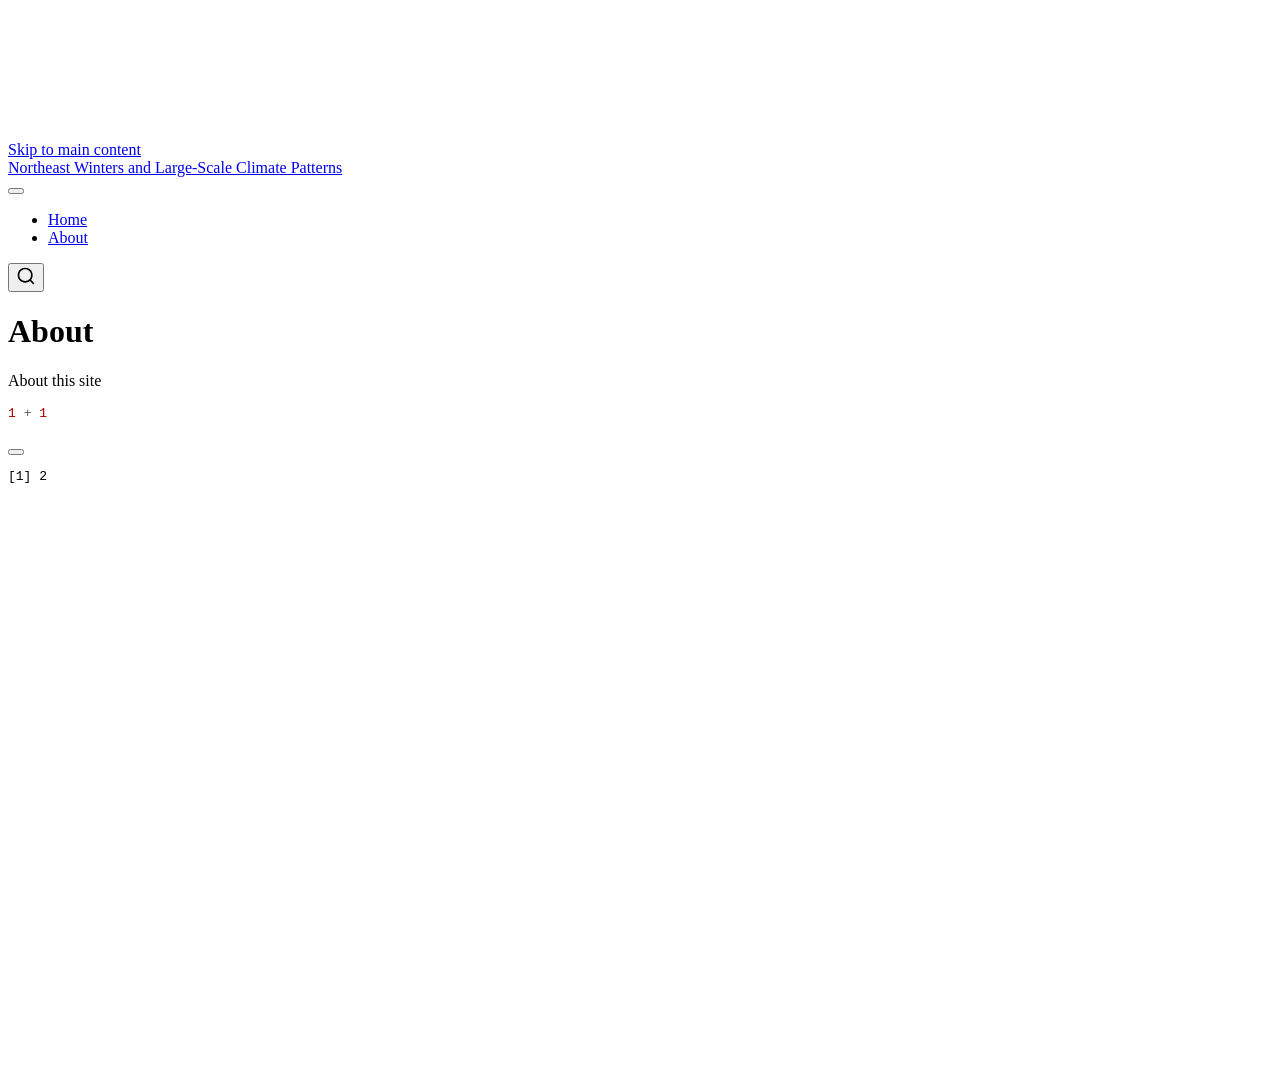
==== commit 6ba67607: "Built site for gh-pages" ====
--- a/about.html
+++ b/about.html
@@ -7,7 +7,7 @@
 <meta name="viewport" content="width=device-width, initial-scale=1.0, user-scalable=yes">
 
 
-<title>About – GEO511_FinalProject</title>
+<title>About – Northeast Winters and Large-Scale Climate Patterns</title>
 <style>
 /* Default styles provided by pandoc.
 ** See https://pandoc.org/MANUAL.html#variables-for-html for config info.
@@ -121,7 +121,7 @@
       <div class="navbar-container container-fluid">
       <div class="navbar-brand-container mx-auto">
     <a class="navbar-brand" href="./index.html">
-    <span class="navbar-title">GEO511_FinalProject</span>
+    <span class="navbar-title">Northeast Winters and Large-Scale Climate Patterns</span>
     </a>
   </div>
           <button class="navbar-toggler" type="button" data-bs-toggle="collapse" data-bs-target="#navbarCollapse" aria-controls="navbarCollapse" aria-expanded="false" aria-label="Toggle navigation" onclick="if (window.quartoToggleHeadroom) { window.quartoToggleHeadroom(); }">
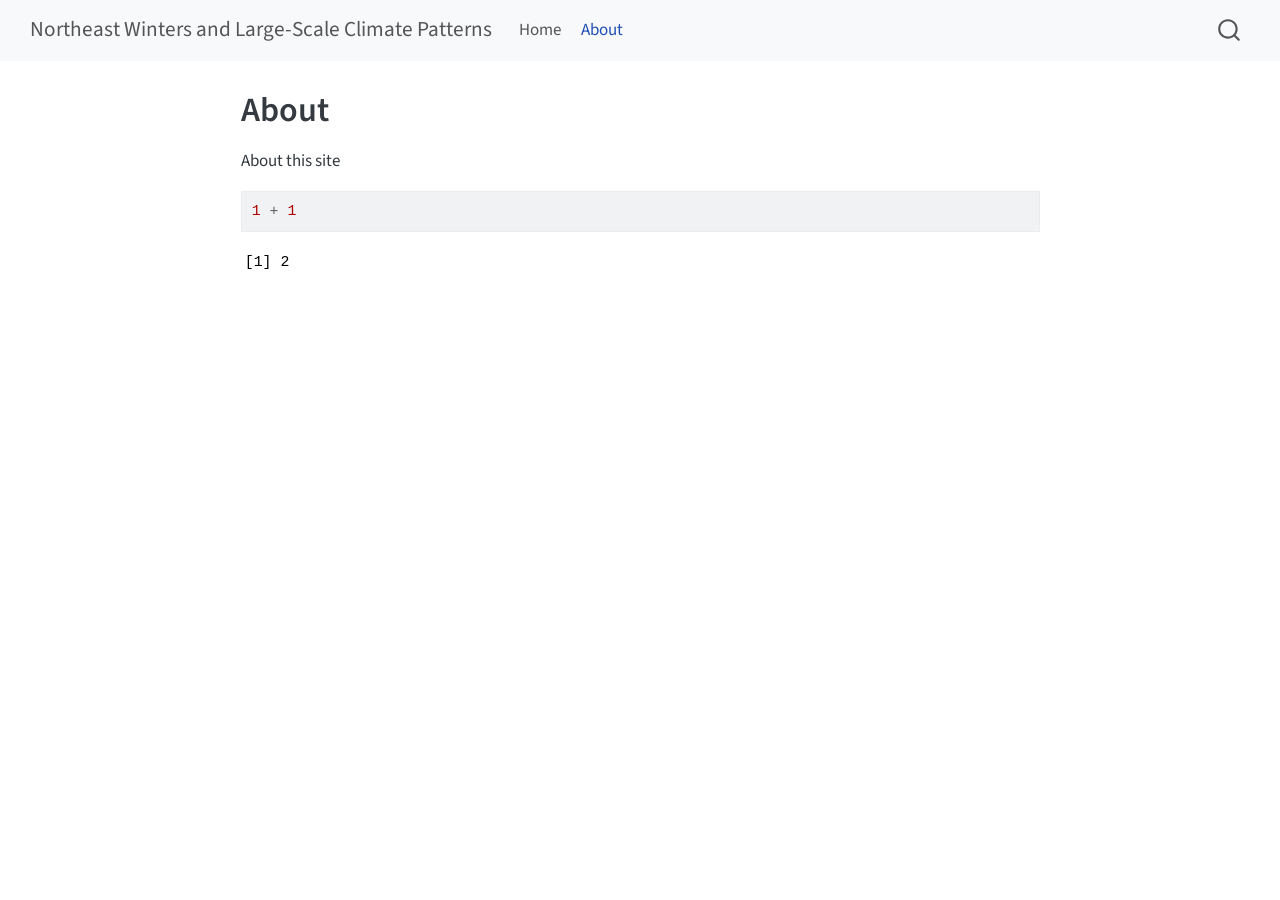
==== commit 233153b4: "Built site for gh-pages" ====
--- a/about.html
+++ b/about.html
@@ -81,7 +81,7 @@
 <link href="site_libs/quarto-html/quarto-syntax-highlighting-63b5708e65d6cd79cd7618c58d0c21e7.css" rel="stylesheet" id="quarto-text-highlighting-styles">
 <script src="site_libs/bootstrap/bootstrap.min.js"></script>
 <link href="site_libs/bootstrap/bootstrap-icons.css" rel="stylesheet">
-<link href="site_libs/bootstrap/bootstrap-8d3ad9c781c51ccd60b292c95058b2c2.min.css" rel="stylesheet" append-hash="true" id="quarto-bootstrap" data-mode="light">
+<link href="site_libs/bootstrap/bootstrap-cb61c712ca1a7fe70a83faed8e4da2d7.min.css" rel="stylesheet" append-hash="true" id="quarto-bootstrap" data-mode="light">
 <script id="quarto-search-options" type="application/json">{
   "location": "navbar",
   "copy-button": false,
